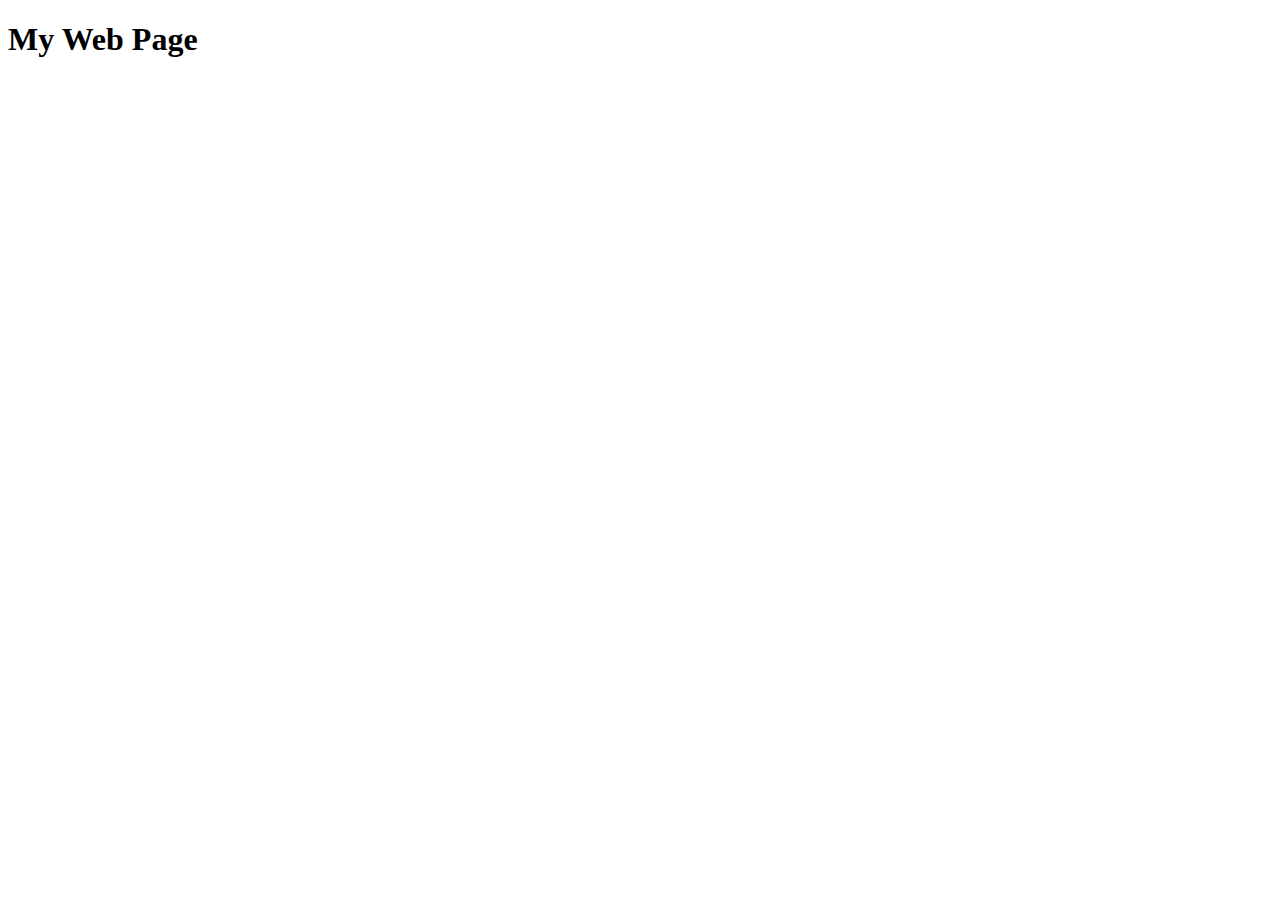
==== index.html @ c3f62e2b "Added first page" ====
<!DOCTYPE html>
<html lang="en">
<head>
    <meta charset="UTF-8">
    <meta http-equiv="X-UA-Compatible" content="IE=edge">
    <meta name="viewport" content="width=device-width, initial-scale=1.0">
    <title>Document</title>
</head>
<body>
    <h1>My Web Page</h1>
</body>
</html>
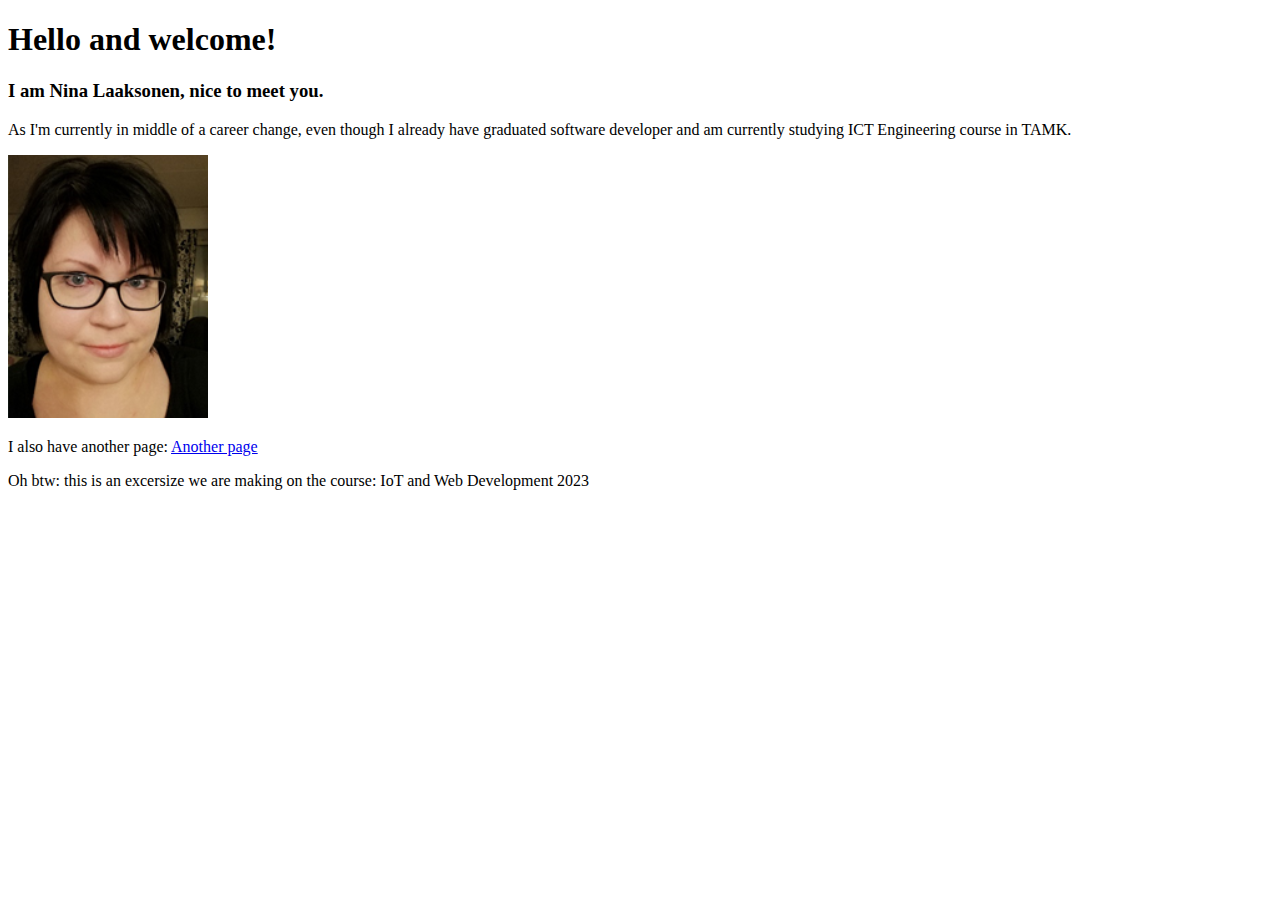
==== commit 69c8e11c: "Add image-folder, my picture and update index.html" ====
--- a/index.html
+++ b/index.html
@@ -4,9 +4,14 @@
     <meta charset="UTF-8">
     <meta http-equiv="X-UA-Compatible" content="IE=edge">
     <meta name="viewport" content="width=device-width, initial-scale=1.0">
-    <title>Document</title>
+    <title>Nina's site</title>
 </head>
 <body>
-    <h1>My Web Page</h1>
+    <h1>Hello and welcome!</h1>
+    <h3>I am Nina Laaksonen, nice to meet you.</h3>
+    <p>As I'm currently in middle of a career change, even though I already have graduated software developer and am currently studying ICT Engineering course in TAMK.</p>
+    <img src="./images/mun_kuva.PNG" alt="My picture"/>
+    <p>I also have another page: <a href="https://nintsunsivut.wordpress.com">Another page</a></a></p>
+    <p>Oh btw: this is an excersize we are making on the course: IoT and Web Development 2023 </p>
 </body>
 </html>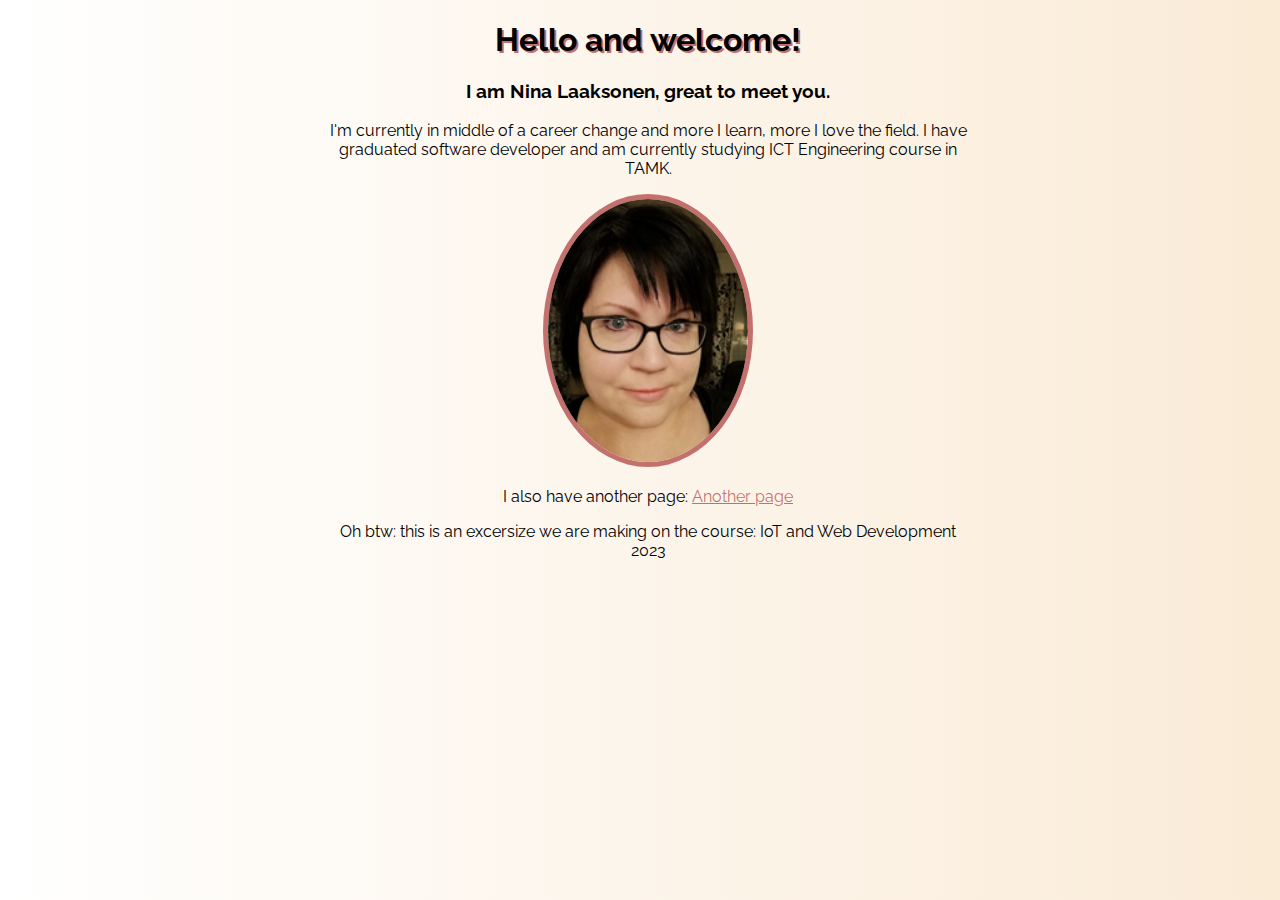
==== commit d31f6e48: "Edited index.html text and added style.css." ====
--- a/index.html
+++ b/index.html
@@ -4,14 +4,22 @@
     <meta charset="UTF-8">
     <meta http-equiv="X-UA-Compatible" content="IE=edge">
     <meta name="viewport" content="width=device-width, initial-scale=1.0">
-    <title>Nina's site</title>
+    <link rel="preconnect" href="https://fonts.googleapis.com">
+    <link rel="preconnect" href="https://fonts.gstatic.com" crossorigin>
+    <link href="https://fonts.googleapis.com/css2?family=Raleway:wght@300&display=swap" rel="stylesheet">
+    <link rel="stylesheet" type="text/css" href="style.css">
+    <title>Nina's site</title> 
 </head>
 <body>
-    <h1>Hello and welcome!</h1>
-    <h3>I am Nina Laaksonen, nice to meet you.</h3>
-    <p>As I'm currently in middle of a career change, even though I already have graduated software developer and am currently studying ICT Engineering course in TAMK.</p>
-    <img src="./images/mun_kuva.PNG" alt="My picture"/>
-    <p>I also have another page: <a href="https://nintsunsivut.wordpress.com">Another page</a></a></p>
-    <p>Oh btw: this is an excersize we are making on the course: IoT and Web Development 2023 </p>
+    <header>
+        <h1>Hello and welcome!</h1>
+    </header>
+    <article>
+        <h3>I am Nina Laaksonen, great to meet you.</h3>
+        <p>I'm currently in middle of a career change and more I learn, more I love the field. I have graduated software developer and am currently studying ICT Engineering course in TAMK.</p>
+        <img src="./images/mun_kuva.PNG" alt="My picture"/>
+        <p>I also have another page: <a href="https://nintsunsivut.wordpress.com">Another page</a></a></p>
+        <p>Oh btw: this is an excersize we are making on the course: IoT and Web Development 2023 </p>
+    </article>
 </body>
 </html>--- a/style.css
+++ b/style.css
@@ -0,0 +1,17 @@
+body {
+    font-family: 'Raleway', sans-serif;
+    text-align: center;
+    background: linear-gradient(to right, white, antiquewhite) ;
+    width: 50%;
+    padding-left: 25%;
+}
+h1 {
+    text-shadow: 2px 2px rgba(165, 42, 42, 0.655);
+}
+img {
+    border-radius: 50%;
+    border: 5px rgba(165, 42, 42, 0.655) solid;
+}
+a {
+    color: rgba(165, 42, 42, 0.655);
+}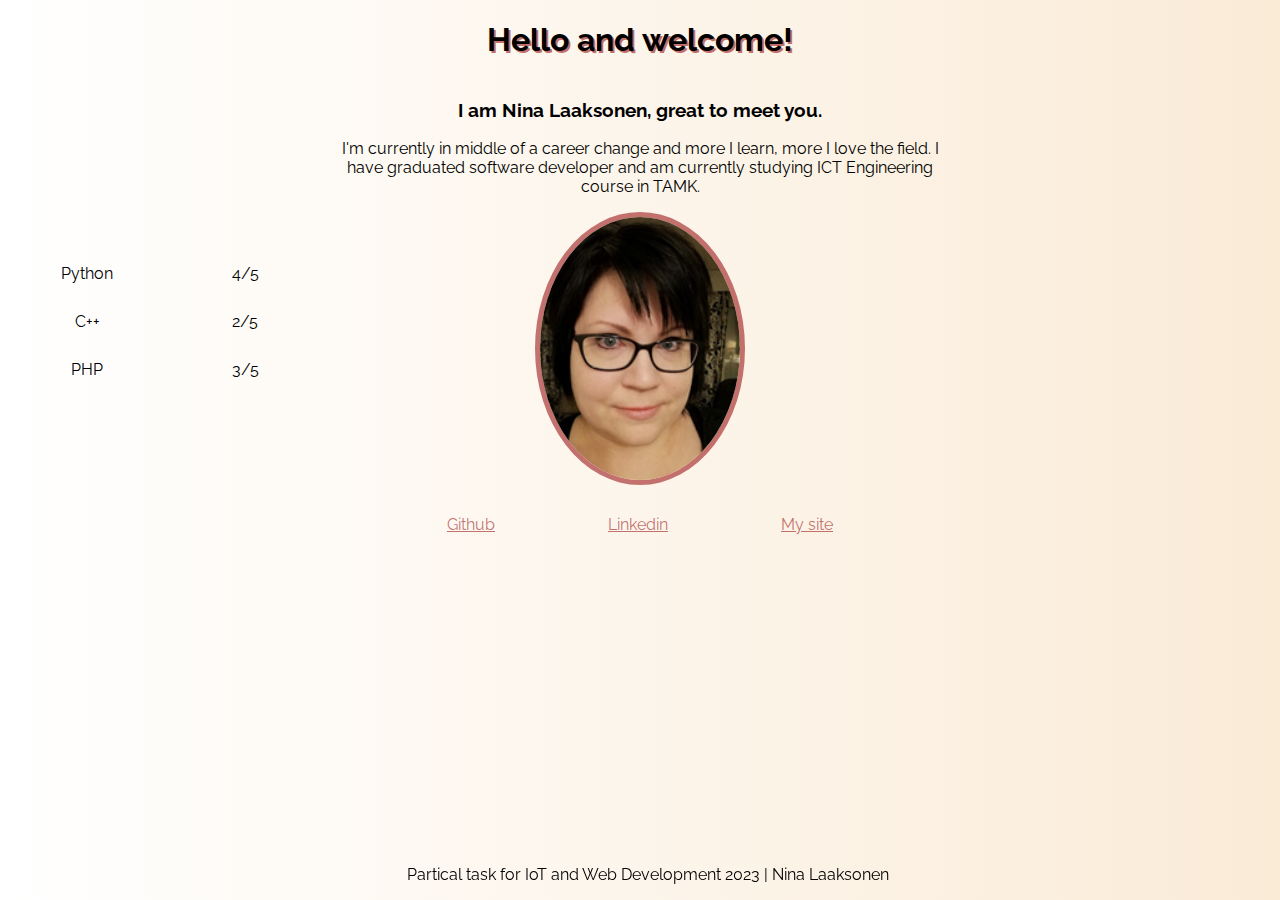
==== commit 51b4f636: "add flex and grid content and style" ====
--- a/index.html
+++ b/index.html
@@ -11,15 +11,36 @@
     <title>Nina's site</title> 
 </head>
 <body>
-    <header>
+    <header><nav></nav>
         <h1>Hello and welcome!</h1>
     </header>
-    <article>
-        <h3>I am Nina Laaksonen, great to meet you.</h3>
-        <p>I'm currently in middle of a career change and more I learn, more I love the field. I have graduated software developer and am currently studying ICT Engineering course in TAMK.</p>
-        <img src="./images/mun_kuva.PNG" alt="My picture"/>
-        <p>I also have another page: <a href="https://nintsunsivut.wordpress.com">Another page</a></a></p>
-        <p>Oh btw: this is an excersize we are making on the course: IoT and Web Development 2023 </p>
-    </article>
+    <div id="grid-container">
+        <div id="asidegrid-container">
+            <aside id="aside">
+                <p class="aside-item">Python</p>
+                <p class="aside-item">4/5</p>
+                <p class="aside-item">C++</p>
+                <p class="aside-item">2/5</p>
+                <p class="aside-item">PHP</p>
+                <p class="aside-item">3/5</p>
+            </aside>
+        </div>
+        <article id="main-grid">
+            <h3>I am Nina Laaksonen, great to meet you.</h3>
+            <p>I'm currently in middle of a career change and more I learn, more I love the field. I have graduated software developer and am currently studying ICT Engineering course in TAMK.</p>
+            <img src="./images/mun_kuva.PNG" alt="My picture"/>
+            <div id="links">
+                <p><a class="link" href="https://github.com/Nintsu87">Github</a></p>
+                <p><a class="link" href="https://www.linkedin.com/in/nina-laaksonen">Linkedin</a></p>
+                <p><a class="link" href="https://nintsunsivut.wordpress.com">My site</a></p>
+            </div>
+            
+        </article>
+        <aside id="filler">
+            <!--This is just to make it look neet.-->
+        </aside>
+        
+    </div>
+    <footer><p>Partical task for IoT and Web Development 2023 | Nina Laaksonen </p></footer>
 </body>
 </html>--- a/style.css
+++ b/style.css
@@ -2,8 +2,6 @@
     font-family: 'Raleway', sans-serif;
     text-align: center;
     background: linear-gradient(to right, white, antiquewhite) ;
-    width: 50%;
-    padding-left: 25%;
 }
 h1 {
     text-shadow: 2px 2px rgba(165, 42, 42, 0.655);
@@ -12,6 +10,34 @@
     border-radius: 50%;
     border: 5px rgba(165, 42, 42, 0.655) solid;
 }
-a {
+footer {
+    position:fixed;
+    bottom: 0;
+    width: 100%;
+    
+}
+.link {
     color: rgba(165, 42, 42, 0.655);
-}+}
+#aside {
+    display: grid;
+    height: 100%;
+    grid-template-columns: 50% 50%;
+    grid-template-rows: 10% 10% 10%;
+    justify-content: center;
+    align-content: center;
+
+}
+#grid-container {
+    display: grid;
+    grid-template-columns: 25% 50% 25%;
+    
+}
+#links {
+    display: flex;
+    flex-direction: row;
+    justify-content:space-evenly;
+    margin: 10px;
+
+}
+
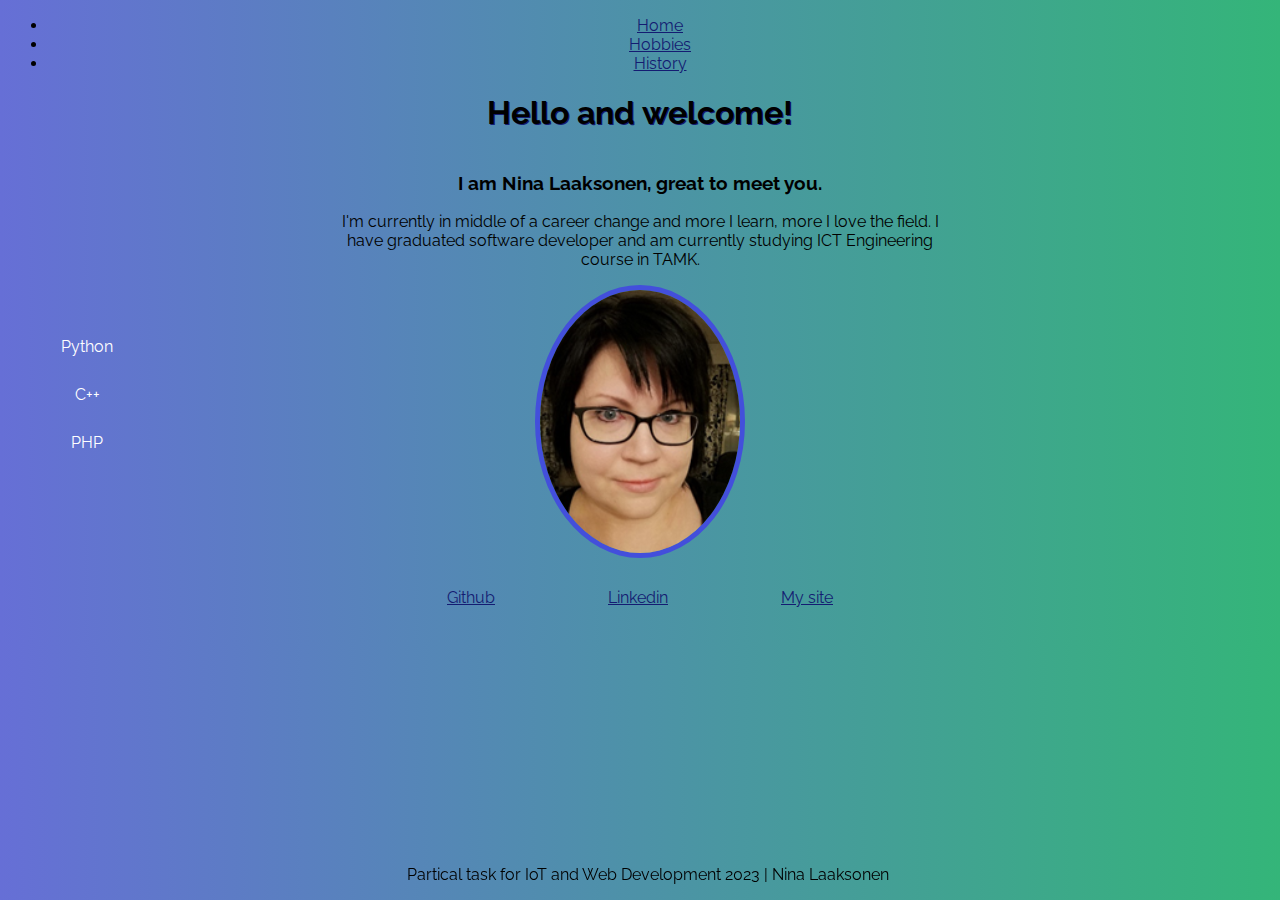
==== commit b569cf30: "Add history and hobbies plank page and bootstrap5 navigation and progress bars" ====
--- a/index.html
+++ b/index.html
@@ -4,6 +4,8 @@
     <meta charset="UTF-8">
     <meta http-equiv="X-UA-Compatible" content="IE=edge">
     <meta name="viewport" content="width=device-width, initial-scale=1.0">
+    <link href="https://cdn.jsdelivr.net/npm/bootstrap@5.0.2/dist/css/bootstrap.min.css" rel="stylesheet" integrity="sha384-EVSTQN3/azprG1Anm3QDgpJLIm9Nao0Yz1ztcQTwFspd3yD65VohhpuuCOmLASjC" crossorigin="anonymous">
+    <script src="https://cdn.jsdelivr.net/npm/bootstrap@5.0.2/dist/js/bootstrap.bundle.min.js" integrity="sha384-MrcW6ZMFYlzcLA8Nl+NtUVF0sA7MsXsP1UyJoMp4YLEuNSfAP+JcXn/tWtIaxVXM" crossorigin="anonymous"></script>
     <link rel="preconnect" href="https://fonts.googleapis.com">
     <link rel="preconnect" href="https://fonts.gstatic.com" crossorigin>
     <link href="https://fonts.googleapis.com/css2?family=Raleway:wght@300&display=swap" rel="stylesheet">
@@ -11,18 +13,37 @@
     <title>Nina's site</title> 
 </head>
 <body>
-    <header><nav></nav>
+    <nav>
+        <ul class="nav nav-tabs justify-content-center">
+            <li class="nav-item">
+                <a class="link nav-link active" aria-current="page" href="#">Home</a>
+            </li>
+            <li class="nav-item">
+                <a class="link nav-link" href="./hobbies.html">Hobbies</a>
+            </li>
+            <li class="nav-item">
+                <a class="link nav-link" href="#">History</a>
+            </li>
+        </ul>
+    </nav>
+    <header>
         <h1>Hello and welcome!</h1>
     </header>
     <div id="grid-container">
         <div id="asidegrid-container">
             <aside id="aside">
-                <p class="aside-item">Python</p>
-                <p class="aside-item">4/5</p>
-                <p class="aside-item">C++</p>
-                <p class="aside-item">2/5</p>
-                <p class="aside-item">PHP</p>
-                <p class="aside-item">3/5</p>
+                <p class="white-txt aside-item">Python</p>
+                <div class="aside-item progress">
+                    <div class="progress-bar bg-info" role="progressbar" style="width: 80%" aria-valuenow="80" aria-valuemin="0" aria-valuemax="100"></div>
+                </div>
+                <p class="white-txt aside-item">C++</p>
+                <div class="aside-item progress">
+                    <div class="progress-bar bg-info" role="progressbar" style="width: 40%" aria-valuenow="40" aria-valuemin="0" aria-valuemax="100"></div>
+                </div>
+                <p class="white-txt aside-item">PHP</p>
+                <div class="aside-item progress">
+                    <div class="progress-bar bg-info" role="progressbar" style="width: 70%" aria-valuenow="70" aria-valuemin="0" aria-valuemax="100"></div>
+                </div>
             </aside>
         </div>
         <article id="main-grid">
--- a/style.css
+++ b/style.css
@@ -1,23 +1,30 @@
 body {
     font-family: 'Raleway', sans-serif;
     text-align: center;
-    background: linear-gradient(to right, white, antiquewhite) ;
+    
+    background: linear-gradient(to right,#666fd6, #34b579);
 }
 h1 {
-    text-shadow: 2px 2px rgba(165, 42, 42, 0.655);
+    text-shadow: 1px 1px #141c72;
 }
 img {
     border-radius: 50%;
-    border: 5px rgba(165, 42, 42, 0.655) solid;
+    border: 5px #434fdb solid;
 }
 footer {
     position:fixed;
     bottom: 0;
     width: 100%;
-    
+
 }
 .link {
-    color: rgba(165, 42, 42, 0.655);
+    color: #141c72;
+}
+.link:hover {
+    color: #070b31
+}
+.white-txt {
+    color: white;
 }
 #aside {
     display: grid;
